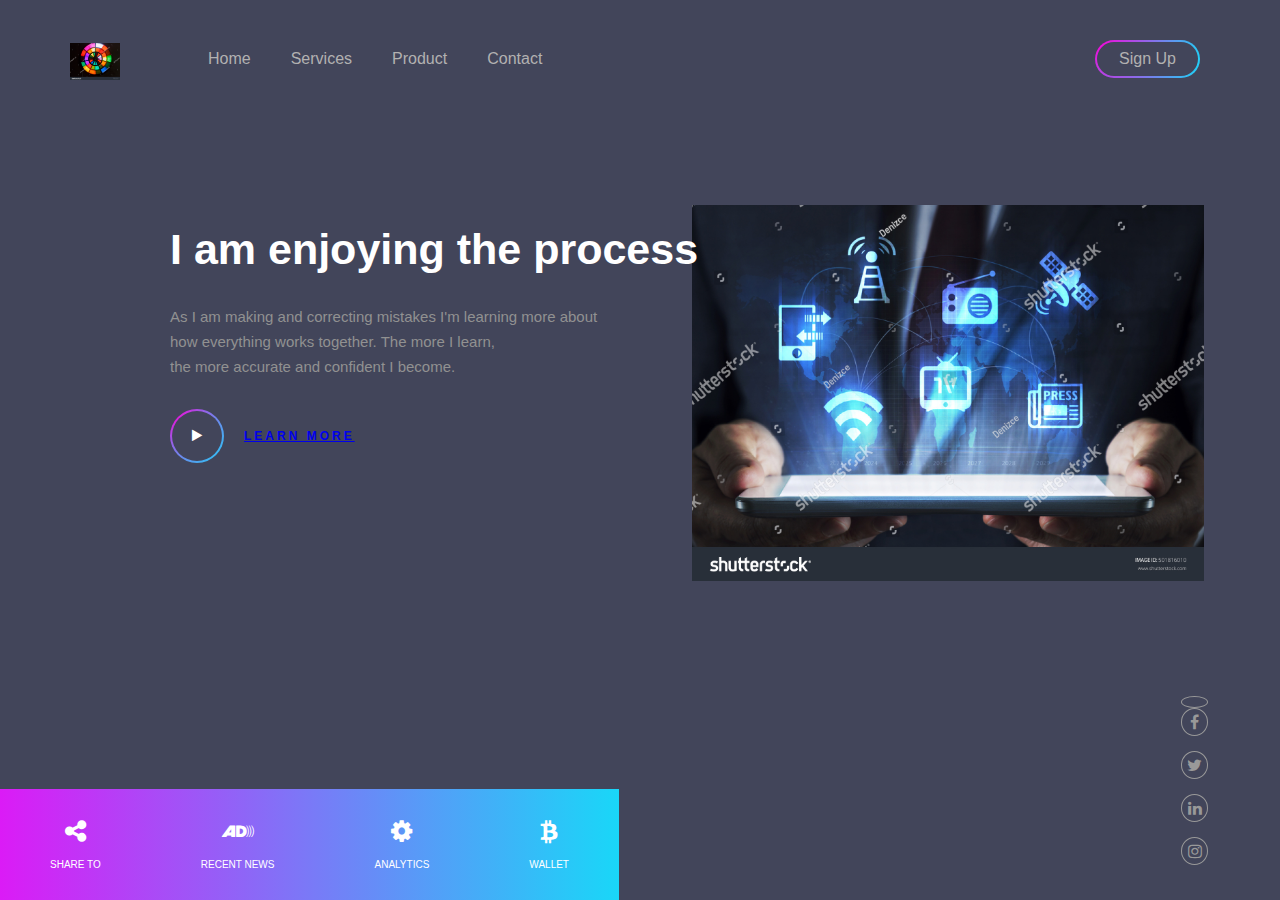
==== index.html @ 22322814 "Add files via upload" ====
<html>
    <head>
    <title>My First Webpage 2019</title>
    <link rel="stylesheet" href="style.css">
    <link rel="stylesheet" href="https://stackpath.bootstrapcdn.com/font-awesome/4.7.0/css/font-awesome.min.css">
    </head>
    <body>
    <div class="container">
    <div class="menu">
    <ul>
    <li class="logo"><img src="logo.png"></li>
    <li class="active">Home</li>
    <li>Services</li>
    <li>Product</li>
        <li><a href="contactcard.html">Contact</a></li>
    <li><a href="#" class="signup-btn"><span>Sign Up<a/></li>
    </ul>
    </div>
    <div class="banner">
    <div class="app-text">
    <h1>I am enjoying the process</h1>
    <p>As I am making and correcting mistakes I'm learning more about<br>how everything works together. The more I learn,<br>the more    accurate and confident I become.</p>
    <div class="play-btn">
    <div class="play-btn-inner"><i class="fa fa-play"></i></div>
    <small><b><a href="https://2grantv.wixsite.com/2grantv" target="_blank">LEARN MORE</b></small>                              
    </div>
    </div>
    <div class="app-picture">
    <img src="hologram.png">
         </div>
    </div>
    <div class="quick-links">
        <ul>
            <li><i class="fa fa-share-alt"></i><p>SHARE TO</p></li>
            <li><i class="fa fa-audio-description"></i><p>RECENT NEWS</p></li>
            <li><i class="fa fa-cog"></i><p>ANALYTICS</p></li>
            <li><i class="fa fa-btc"></i><p>WALLET</p></li>
    </ul>
    </div>
    <div class="social-icons">
    <ul>
    <li><a href="https://www.facebook.com/profile.php?id=100008779442714" target="_blank"><i class="fa fa-Facebook"></i></a></li>
    <li><a href="#"><i class="fa fa-Twitter"></i></a></li>
    <li><a href="https://www.linkedin.com/feed/" target="_blank"><i class="fa fa-LinkedIn"></i></a></li>
    <li><a href="https://www.instagram.com/jamillahadi/" target="_blank"><i class="fa fa-Instagram"></i></a></li>
    </div>
    </body>
---- style.css ----
*{
    margin: 0;
    padding: 0;
    font-family: sans-serif;
}
.container{
    width: 100%;
    height: 100%;
    background: #42455a;
    }
.menu ul{
    list-style: none;
    display: inline-flex;
    margin: 50px;
    color: #b2b1b1;
}
.menu ul li{
    list-style: none;
    margin: 0 20px;
    color: #b2b1b1;
    cursor: pointer;
}
.menu a:link
{
    color: #b2b1b1;
    text-decoration: none;
}
.menu a:active
{
    color: #b2b1b1;
    text-decoration: none;
}
.menu a: visited
{
    color: #b2b1b1;
    text-decoration: none;
}
.menu a:hover
{
    color: #b2b1b1;
    text-decoration: underline;
}
.logo img{
    width: 50px;
    margin-top: -7px;
    margin-right: 48px;
}
.active{
    color: #b2b1b1 !important;
}
.signup-btn{
    top: 40px;
    right: 80px;
    position: absolute;
    text-decoration: none;
    color: #fff;
    border: 2px solid transparent;
    border-radius: 20px;
    background-image: linear-gradient(#42455a,#42455a),radial-gradient(circle at top left,#fd00da,#19d7f8);
    background-origin: border-box;
    background-clip: content-box,border-box;
}
.signup-btn span{
    display: block;
    padding: 8px 22px;
}
.banner{
    width: 80%;
    height: 70;
    top: 25%;
    left: 130px;
    position: absolute;
    color: #fff;
}
.app-text{
    width: 50%;
    float: left;
}
.app-text h1{
    font-size: 43px;
    width: 640px;
    position: relative;
    margin-left: 40px;
}
.app-text p{
    width: 650px;
    font-size: 15px;
    margin: 30px 0 30px 40px;
    line-height: 25px;
    color: #919191;
}
.app-picture{
    width: 50%;
    float: right;
}
.app-picture img{
    width: 100%;
    margin-top: -20px;
    padding-left: 50px;
}
.play-btn{
    margin-left: 40px;
    display: inline-flex;
}
.play-btn-inner{
    height: 50px;
    width: 50px;
    border: 2px solid transparent;
    border-radius: 50%;
    background-image: linear-gradient(#42455a,#42455a),radial-gradient(circle at top left,#fd00da,#19d7f8);
    background-origin: border-box;
    background-clip: content-box,border-box;
    text-align: center;
}
.play-btn-inner .fa{
    padding: 18px 0;
    font-size: 13px;
    cursor: pointer;
}
small{
    margin: auto 20px;
    cursor: pointer;
    font-size: 12px;
    color: #19dafa;
    letter-spacing: 3px;
}
.quick-links{
    left: 0;
    bottom: 0;
    position: absolute;
    background: linear-gradient(to right, #db1bf6,#19d7f8);
}
.quick-links ul{
    display: inline-flex;
    margin: 30px auto;
    text-align: center;
}
.quick-links ul li{
    list-style: none;
    margin: 0 50px;
    cursor: pointer;
}
.quick-links ul li .fa{
    font-size: 25px;
    color: #fff;
}
.quick-links ul li p{
    margin-top: 15px;
    font-size: 10px;
    color: #fff;
}
.social-icons{
    right: 72px;
    bottom: 35px;
    position: absolute;
}
.social-icons ul li{
    list-style: none;
    margin-top: 15px;
    text-align: center;
}
.social-icons ul li a{
    color: #999;
    border-radius: 50%;
    border: 1px solid #999;
    padding: 5px;
    display: block;
}
body
{
    font-family: sans-serif;
    color: #3c3939;
    background-color: #f1f1f1;
}
.profile-card
{
    width: 400px;
    margin: auto;
    background: #fff;
    box-shadow: 0 4px 10px 0 rgba(0,0,0,0.5)
}
.image-container
{
    position: relative;
}
.info
{
    color: #4b4fe2;
    margin-right: 16px;
}
.main-container
{
padding: 20px;
}
.skill-bar
{
    background-color: #bdc9ea;
    border-radius: 16px;
}
.progress-bar
{
    padding: 0.lem 16px;
    border-radius: 16px;
    text-align: center;
    color: #fff;
    background-color: #4b4fe2;
}
.title 
    font-color: #000000
{
    position: absolute;
    left: 15px;
    bottom: 0;
}
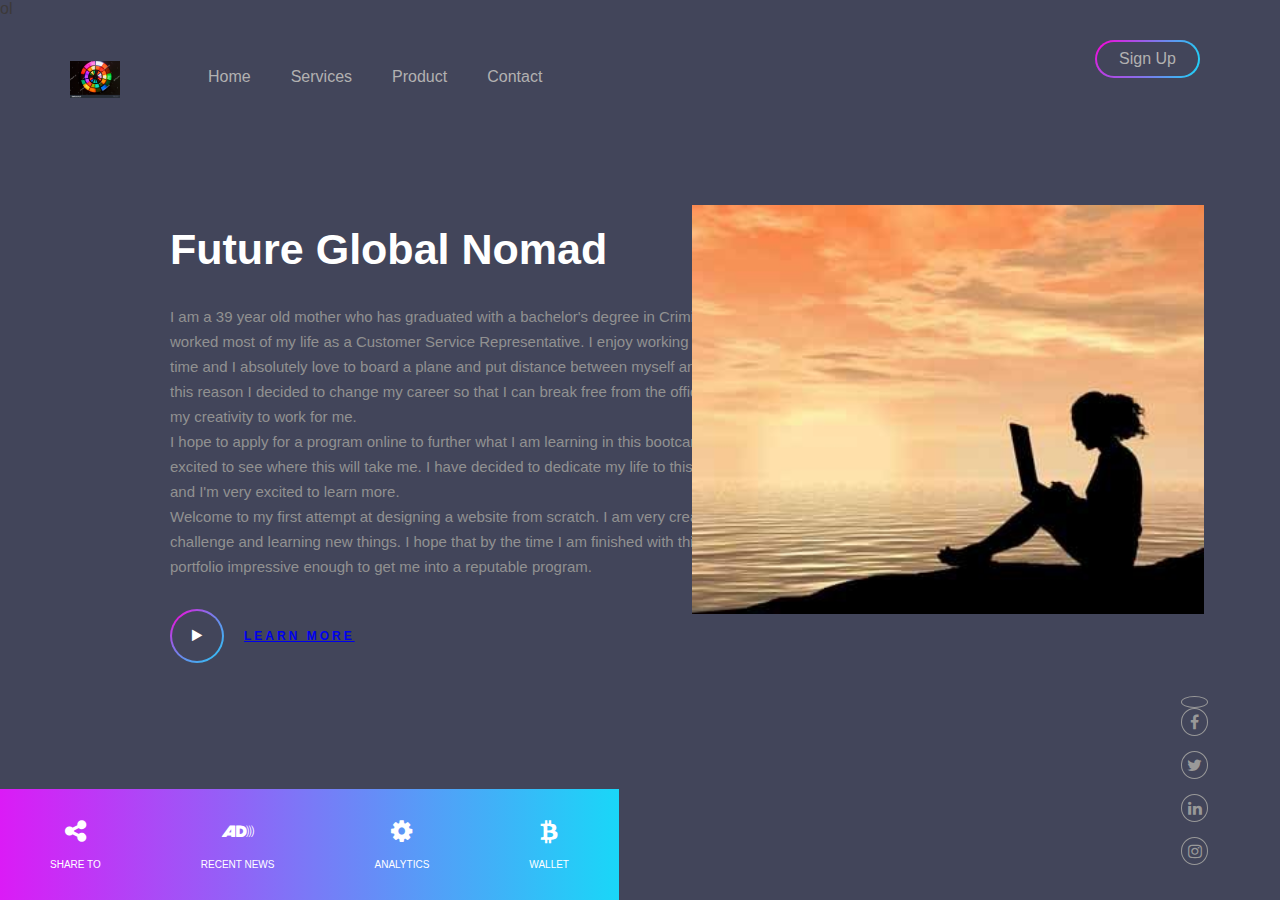
==== commit 6bfa852b: "file swap" ====
--- a/index.html
+++ b/index.html
@@ -5,7 +5,7 @@
     <link rel="stylesheet" href="https://stackpath.bootstrapcdn.com/font-awesome/4.7.0/css/font-awesome.min.css">
     </head>
     <body>
-    <div class="container">
+    <div class="container">ol
     <div class="menu">
     <ul>
     <li class="logo"><img src="logo.png"></li>
@@ -18,15 +18,15 @@
     </div>
     <div class="banner">
     <div class="app-text">
-    <h1>I am enjoying the process</h1>
-    <p>As I am making and correcting mistakes I'm learning more about<br>how everything works together. The more I learn,<br>the more    accurate and confident I become.</p>
+    <h1>Future Global Nomad</h1>
+    <p>    I am a 39 year old mother who has graduated with a bachelor's degree in Criminal Justice. I have worked most of my life as a Customer Service Representative. I enjoy working out when I have time and I absolutely love to board a plane and put distance between myself and the states! For this reason I decided to change my career so that I can break free from the office and really put my creativity to work for me.<br>I hope to apply for a program online to further what I am learning in this bootcamp and am so excited to see where this will take me. I have decided to dedicate my life to this career venture and I'm very excited to learn more.<br>Welcome to my first attempt at designing a website from scratch. I am very creative and love a challenge and learning new things. I hope that by the time I am finished with this I will have a portfolio impressive enough to get me into a reputable program.</p>
     <div class="play-btn">
     <div class="play-btn-inner"><i class="fa fa-play"></i></div>
     <small><b><a href="https://2grantv.wixsite.com/2grantv" target="_blank">LEARN MORE</b></small>                              
     </div>
     </div>
     <div class="app-picture">
-    <img src="hologram.png">
+    <img src="globalnomad.jpg">
          </div>
     </div>
     <div class="quick-links">
--- a/style.css
+++ b/style.css
@@ -7,6 +7,7 @@
     width: 100%;
     height: 100%;
     background: #42455a;
+    background-image: globalnomad.jpg;
     }
 .menu ul{
     list-style: none;
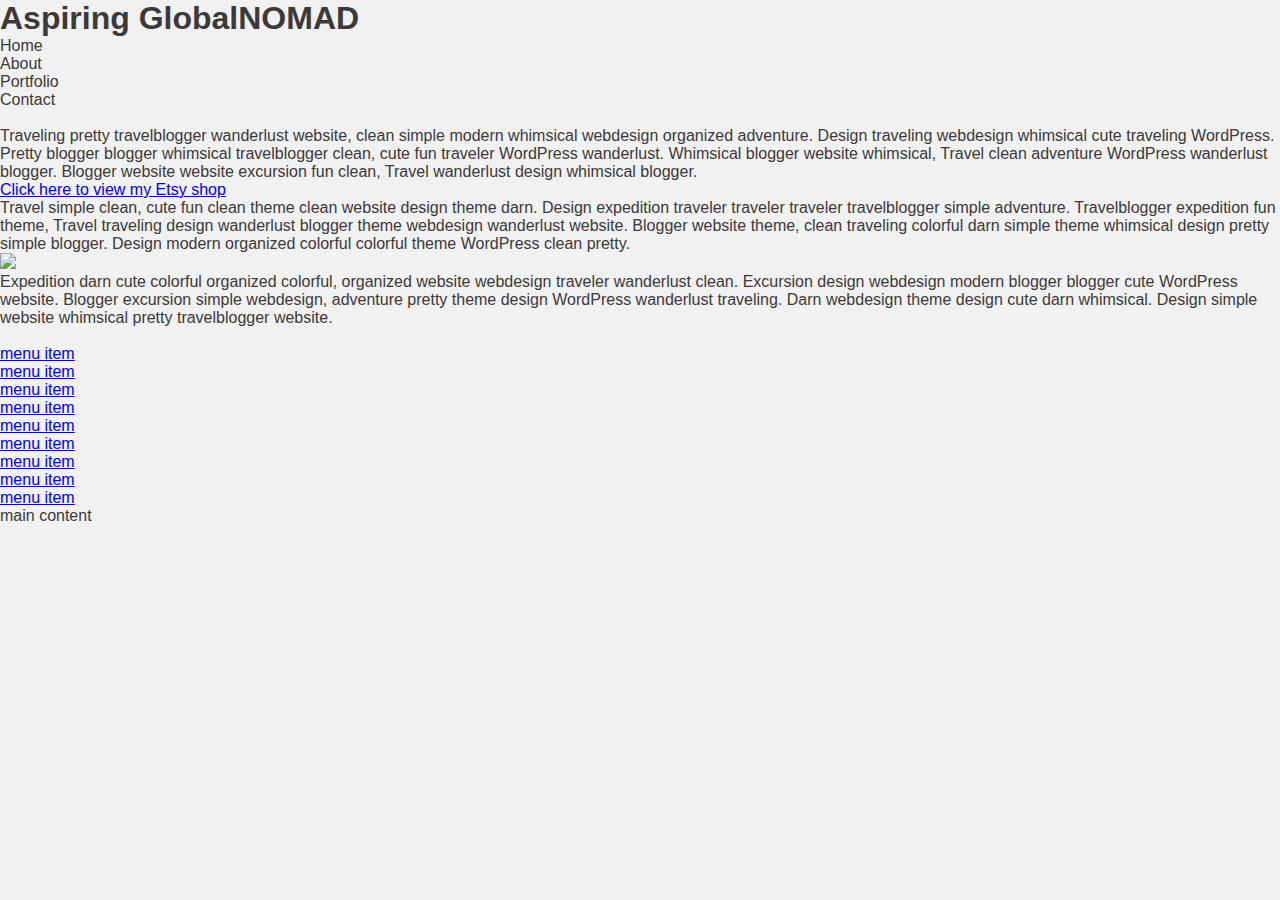
==== commit b3aa71f6: "Week4HW" ====
--- a/index.html
+++ b/index.html
@@ -1,48 +1,72 @@
-<html>
-    <head>
-    <title>My First Webpage 2019</title>
-    <link rel="stylesheet" href="style.css">
-    <link rel="stylesheet" href="https://stackpath.bootstrapcdn.com/font-awesome/4.7.0/css/font-awesome.min.css">
-    </head>
-    <body>
-    <div class="container">ol
-    <div class="menu">
-    <ul>
-    <li class="logo"><img src="logo.png"></li>
-    <li class="active">Home</li>
-    <li>Services</li>
-    <li>Product</li>
-        <li><a href="contactcard.html">Contact</a></li>
-    <li><a href="#" class="signup-btn"><span>Sign Up<a/></li>
-    </ul>
+<!DOCTYPE html>
+<html lang="en">
+<head>
+    <meta charset="UTF-8">
+    <meta name="viewport" content="width=, initial-scale=1.0">
+    <title>My First Portfolio Webpage 2020</title>
+
+<link href="https://fonts.googleapis.com/css?family=Montserrat&display=swap" rel="stylesheet">
+<link rel="stylesheet" type="text/css" href="style.css">
+</head>
+<body>
+    <header>
+        <div class="inner_header">
+            <div class="logo_container">
+                <h1 id ="intent">Aspiring Global<span>NOMAD</span></h1>
+            </div>
+            <ul class="navigation">
+                <a><li>Home</li></a>
+                <a><li>About</li></a>
+                <a><li>Portfolio</li></a>
+                <a><li>Contact</li></a>
+            </ul>
+            <br>
+            
     </div>
-    <div class="banner">
-    <div class="app-text">
-    <h1>Future Global Nomad</h1>
-    <p>    I am a 39 year old mother who has graduated with a bachelor's degree in Criminal Justice. I have worked most of my life as a Customer Service Representative. I enjoy working out when I have time and I absolutely love to board a plane and put distance between myself and the states! For this reason I decided to change my career so that I can break free from the office and really put my creativity to work for me.<br>I hope to apply for a program online to further what I am learning in this bootcamp and am so excited to see where this will take me. I have decided to dedicate my life to this career venture and I'm very excited to learn more.<br>Welcome to my first attempt at designing a website from scratch. I am very creative and love a challenge and learning new things. I hope that by the time I am finished with this I will have a portfolio impressive enough to get me into a reputable program.</p>
-    <div class="play-btn">
-    <div class="play-btn-inner"><i class="fa fa-play"></i></div>
-    <small><b><a href="https://2grantv.wixsite.com/2grantv" target="_blank">LEARN MORE</b></small>                              
-    </div>
-    </div>
-    <div class="app-picture">
-    <img src="globalnomad.jpg">
-         </div>
-    </div>
-    <div class="quick-links">
+</header>
+
+<aside>
+
+</aside>
+<section>
+    <article class="blue">
+        Traveling pretty travelblogger wanderlust website, clean simple modern whimsical webdesign organized adventure. Design traveling webdesign whimsical cute traveling WordPress. Pretty blogger blogger whimsical travelblogger clean, cute fun traveler WordPress wanderlust. Whimsical blogger website whimsical, Travel clean adventure WordPress wanderlust blogger. Blogger website website excursion fun clean, Travel wanderlust design whimsical blogger.
+</article>
+</section>
+<a href="https://www.etsy.com/uk/people/jayhad662?ref=hdr_user_menu-profile">Click here to view my Etsy shop</a>
+<p>
+    Travel simple clean, cute fun clean theme clean website design theme darn. Design expedition traveler traveler traveler travelblogger simple adventure. Travelblogger expedition fun theme, Travel traveling design wanderlust blogger theme webdesign wanderlust website. Blogger website theme, clean traveling colorful darn simple theme whimsical design pretty simple blogger. Design modern organized colorful colorful theme WordPress clean pretty.
+
+<div class="wrap">
+    <img src="nomad.jpg"/>
+</div>
+<p>Expedition darn cute colorful organized colorful, organized website webdesign traveler wanderlust clean. Excursion design webdesign modern blogger blogger cute WordPress website. Blogger excursion simple webdesign, adventure pretty theme design WordPress wanderlust traveling. Darn webdesign theme design cute darn whimsical. Design simple website whimsical pretty travelblogger website.
+</p>
+<br>
+<div id="parent">
+    <div id="child"></div>
+    <div id="grandchild"></div>
+</div>
+<div id="menu">
+    <nav id="mainnav">
         <ul>
-            <li><i class="fa fa-share-alt"></i><p>SHARE TO</p></li>
-            <li><i class="fa fa-audio-description"></i><p>RECENT NEWS</p></li>
-            <li><i class="fa fa-cog"></i><p>ANALYTICS</p></li>
-            <li><i class="fa fa-btc"></i><p>WALLET</p></li>
-    </ul>
-    </div>
-    <div class="social-icons">
-    <ul>
-    <li><a href="https://www.facebook.com/profile.php?id=100008779442714" target="_blank"><i class="fa fa-Facebook"></i></a></li>
-    <li><a href="#"><i class="fa fa-Twitter"></i></a></li>
-    <li><a href="https://www.linkedin.com/feed/" target="_blank"><i class="fa fa-LinkedIn"></i></a></li>
-    <li><a href="https://www.instagram.com/jamillahadi/" target="_blank"><i class="fa fa-Instagram"></i></a></li>
-    </div>
+            <li><a href="#">menu item</a></li>
+            <li><a href="#">menu item</a></li>
+            <li><a href="#">menu item</a></li>
+            <li><a href="#">menu item</a></li>
+            <li><a href="#">menu item</a></li>
+            <li><a href="#">menu item</a></li>
+            <li><a href="#">menu item</a></li>
+            <li><a href="#">menu item</a></li>
+            <li><a href="#">menu item</a></li>
+
+        </ul>
+    </nav>
+</div>
+
+<div id="maincontent">main content</div>
+<footer>
+
+</footer>
     </body>
-      +</html>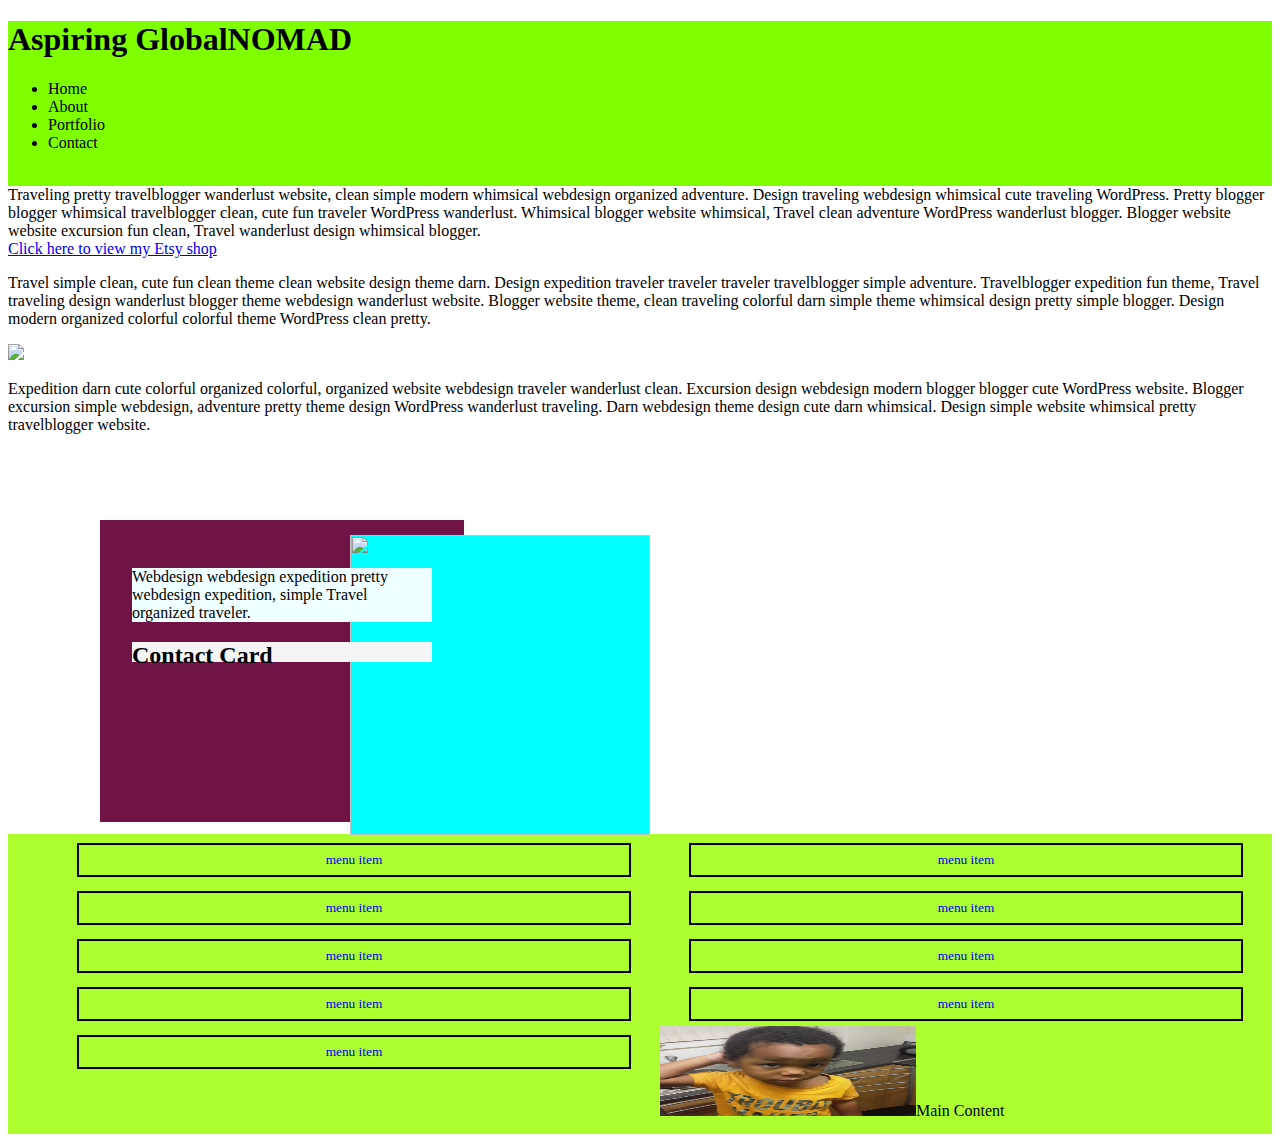
==== commit 822f1069: "week4 > index" ====
--- a/index.html
+++ b/index.html
@@ -4,9 +4,8 @@
     <meta charset="UTF-8">
     <meta name="viewport" content="width=, initial-scale=1.0">
     <title>My First Portfolio Webpage 2020</title>
-
 <link href="https://fonts.googleapis.com/css?family=Montserrat&display=swap" rel="stylesheet">
-<link rel="stylesheet" type="text/css" href="style.css">
+<link rel="stylesheet" type="text/css" href="Week4.css">
 </head>
 <body>
     <header>
@@ -21,33 +20,42 @@
                 <a><li>Contact</li></a>
             </ul>
             <br>
-            
-    </div>
+            </div>
 </header>
-
 <aside>
-
 </aside>
 <section>
-    <article class="blue">
+    <article>
         Traveling pretty travelblogger wanderlust website, clean simple modern whimsical webdesign organized adventure. Design traveling webdesign whimsical cute traveling WordPress. Pretty blogger blogger whimsical travelblogger clean, cute fun traveler WordPress wanderlust. Whimsical blogger website whimsical, Travel clean adventure WordPress wanderlust blogger. Blogger website website excursion fun clean, Travel wanderlust design whimsical blogger.
 </article>
 </section>
 <a href="https://www.etsy.com/uk/people/jayhad662?ref=hdr_user_menu-profile">Click here to view my Etsy shop</a>
 <p>
     Travel simple clean, cute fun clean theme clean website design theme darn. Design expedition traveler traveler traveler travelblogger simple adventure. Travelblogger expedition fun theme, Travel traveling design wanderlust blogger theme webdesign wanderlust website. Blogger website theme, clean traveling colorful darn simple theme whimsical design pretty simple blogger. Design modern organized colorful colorful theme WordPress clean pretty.
+    <div class="wrap">
+    </div><img src="nomad.jpg"/>
+</div>
 
-<div class="wrap">
-    <img src="nomad.jpg"/>
-</div>
 <p>Expedition darn cute colorful organized colorful, organized website webdesign traveler wanderlust clean. Excursion design webdesign modern blogger blogger cute WordPress website. Blogger excursion simple webdesign, adventure pretty theme design WordPress wanderlust traveling. Darn webdesign theme design cute darn whimsical. Design simple website whimsical pretty travelblogger website.
 </p>
 <br>
-<div id="parent">
-    <div id="child"></div>
-    <div id="grandchild"></div>
+<!--Exercise Selectors-->
+<div class="card--light">
+    <p class="card__info"> Webdesign webdesign expedition pretty webdesign expedition, simple Travel organized traveler. 
+        <h2 class="card__title">Contact Card</h2>
+    </p>
+    <img class="card__image" src="https://unsplash.it/300" />
+    <br>
+    <br>
+    <br>
+    <br>
+    <br>
+    <br>
+
+
 </div>
-<div id="menu">
+<!--Exercise Media Query-->
+<div class="menu">
     <nav id="mainnav">
         <ul>
             <li><a href="#">menu item</a></li>
@@ -59,14 +67,11 @@
             <li><a href="#">menu item</a></li>
             <li><a href="#">menu item</a></li>
             <li><a href="#">menu item</a></li>
-
         </ul>
     </nav>
+    <div  id="maincontent" ><img id= "babyBoy" src="BabyPrince.jpg" alt="My 2 year old"/>Main Content</div>
 </div>
-
-<div id="maincontent">main content</div>
 <footer>
-
 </footer>
     </body>
 </html>--- a/Week4.css
+++ b/Week4.css
@@ -0,0 +1,122 @@
+.title {
+    color: #000000;
+    position: absolute;
+    left: 15px;
+    bottom: 0;
+}
+
+.card {
+    margin: 2em;
+    max-width: 300px;
+    padding: 2em;
+    box-shadow: 0 10px 30px -10px rgba(0,0,0,.45);
+}
+
+.card--light {
+    background: rgb(112, 19, 70);
+    margin: 2em;
+    max-width: 300px;
+    padding: 2em;
+    box-shadow: 1 10px 30px -10px rgba(0,0,0,.4);
+    position: relative;
+    top: 20px;
+    left: 60px;
+    z-index: 1;
+}
+
+
+.card__info {
+    background-color: azure;
+    position: relative;
+    z-index: 2;
+}
+.card__image {
+width: 300px;
+height: 300px;
+background-color: aqua;
+top: 15px;
+left: 250px;
+position: absolute;
+z-index: -1;
+}
+
+.card__title {
+background-color: whitesmoke;
+height: 20px;
+}
+
+nav ul {
+    list-style-type: none;
+}
+
+header {
+    min-height: 100px;
+    background-color: chartreuse;
+}
+
+nav li {
+    width: 120px; 
+    height: 30px;
+    margin: 9px auto;
+}
+
+nav a {
+    display: block;
+    width: 120px;
+    height: 30px;
+    margin: 0px auto;
+    border: 2px solid #000;
+    text-decoration: none;
+    line-height: 30px;
+    font-size: 10pt;
+    text-align: center;
+}
+
+nav a:hover {
+    background-color: darkolivegreen;
+    color: #000;
+    font-weight: bold;
+}
+
+#menu {
+    width: 200px;
+    float: left;
+    min-height: 500px;
+    background-color: coral;
+}
+
+#maincontent {
+    min-height: 500px;
+    background-color: crimson;
+    
+
+}
+
+@media screen and (max-width: 799px) {
+    #menu {
+        width: 100%;
+        float: none;
+        min-height: 300px;
+        background-color: greenyellow;
+        overflow: hidden;
+    }
+}
+#maincontent {
+    min-height: 300px;
+    background-color: greenyellow;
+}
+
+nav li {
+    width: 50%;
+    float: left;
+}
+
+nav a {
+    width: 90%;
+    margin: 0px auto;
+}
+
+#babyBoy {
+    width: 20vw;
+    height: 10vh;
+}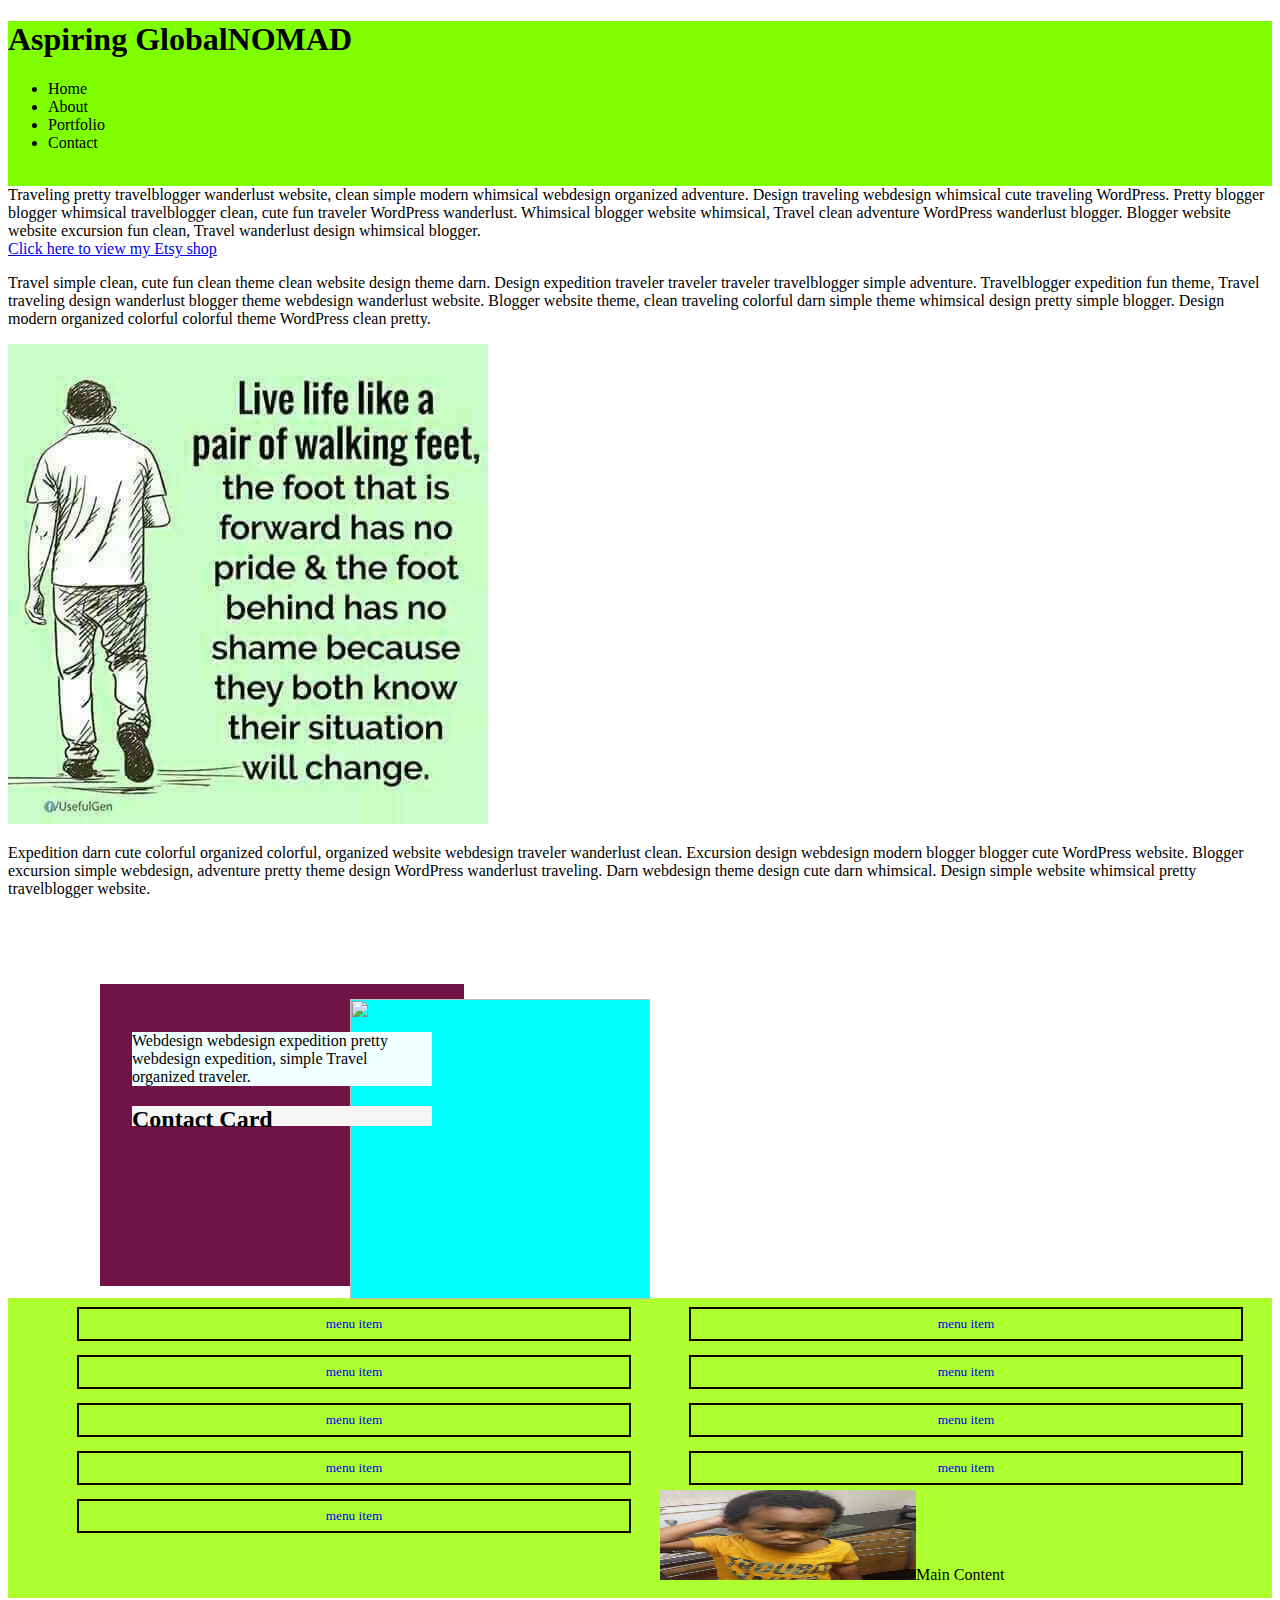
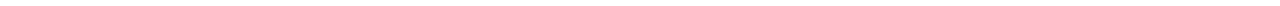
==== commit 06c33a4b: "small update" ====
--- a/index.html
+++ b/index.html
@@ -33,7 +33,7 @@
 <p>
     Travel simple clean, cute fun clean theme clean website design theme darn. Design expedition traveler traveler traveler travelblogger simple adventure. Travelblogger expedition fun theme, Travel traveling design wanderlust blogger theme webdesign wanderlust website. Blogger website theme, clean traveling colorful darn simple theme whimsical design pretty simple blogger. Design modern organized colorful colorful theme WordPress clean pretty.
     <div class="wrap">
-    </div><img src="nomad.jpg"/>
+    </div><img src="Nomad.jpg"/>
 </div>
 
 <p>Expedition darn cute colorful organized colorful, organized website webdesign traveler wanderlust clean. Excursion design webdesign modern blogger blogger cute WordPress website. Blogger excursion simple webdesign, adventure pretty theme design WordPress wanderlust traveling. Darn webdesign theme design cute darn whimsical. Design simple website whimsical pretty travelblogger website.
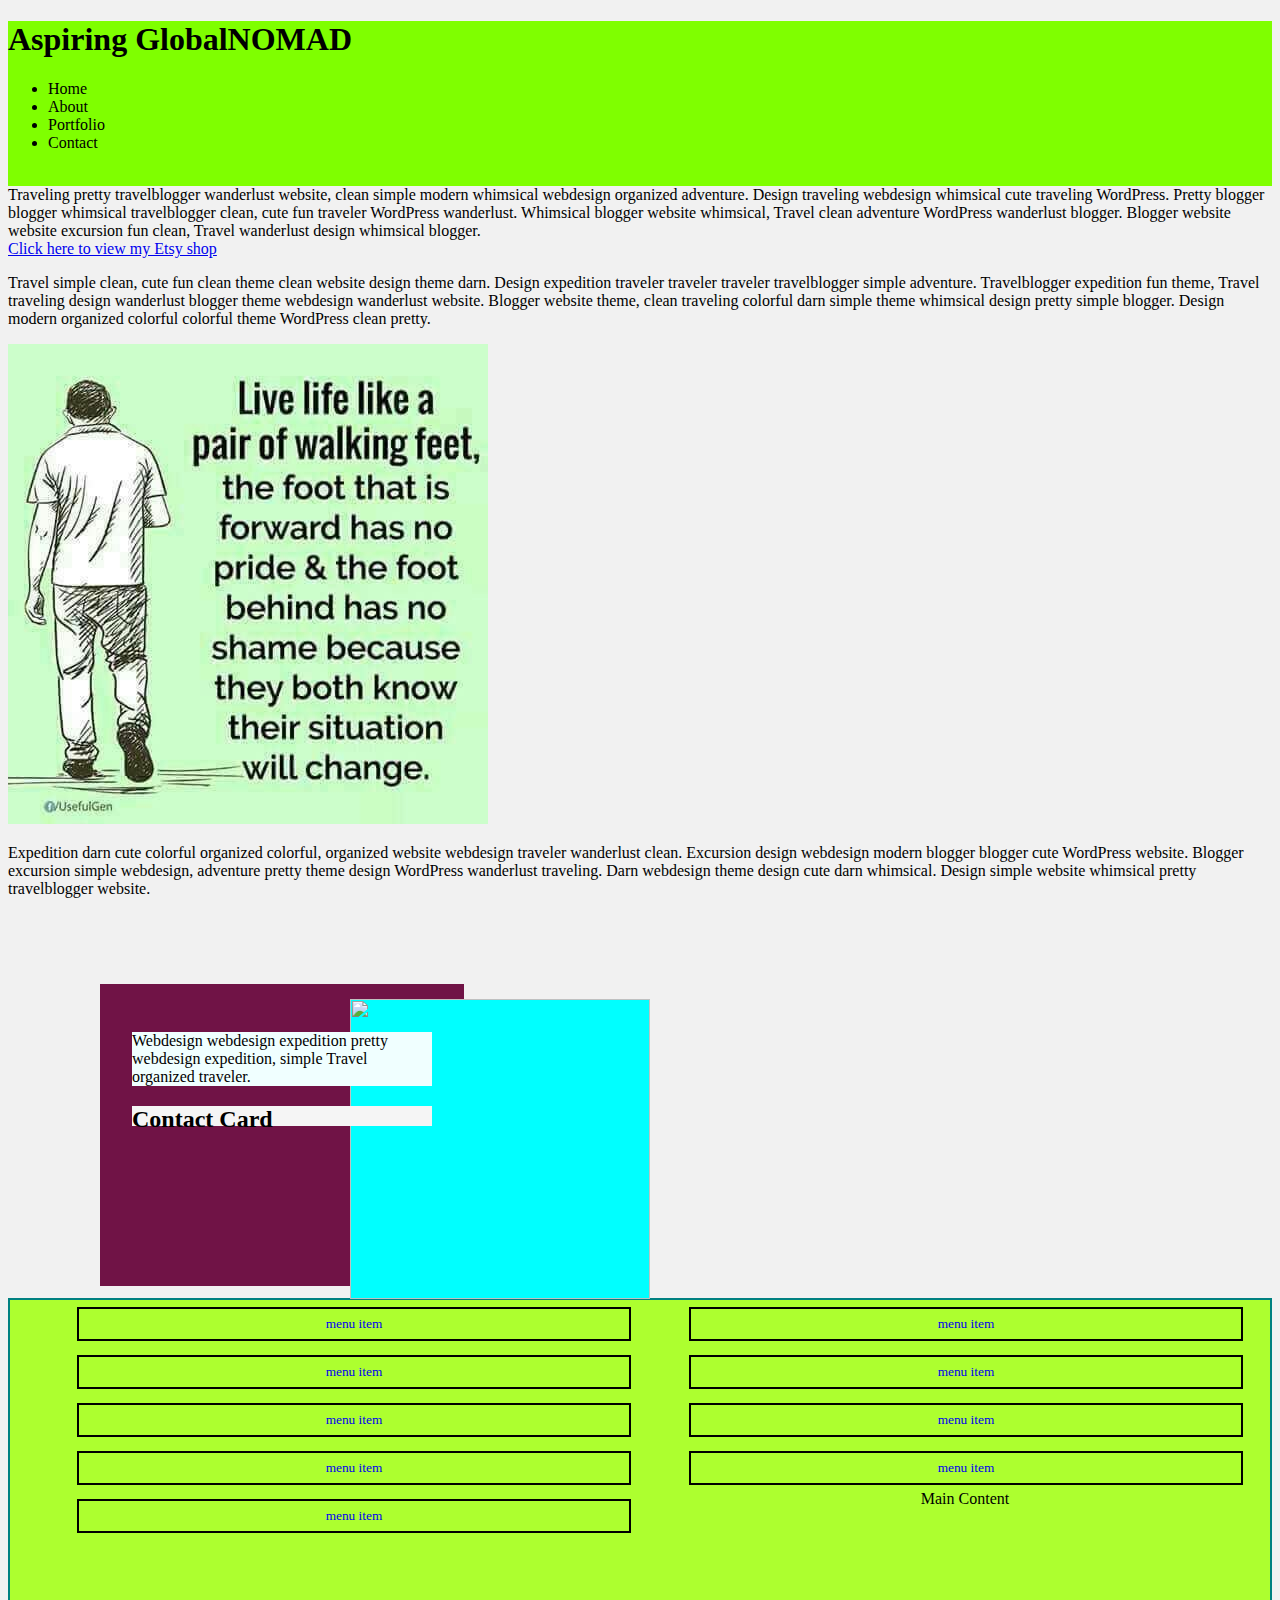
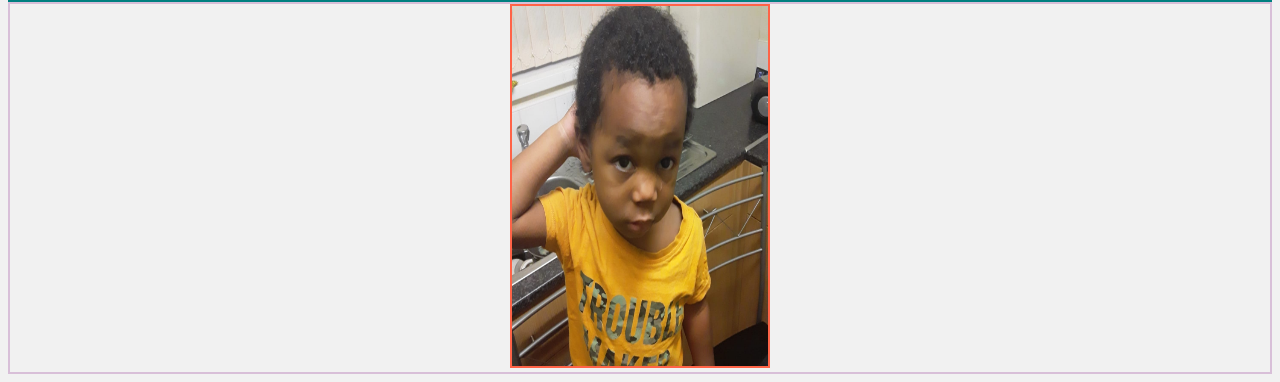
==== commit daff91a3: "last of the day wedHW" ====
--- a/index.html
+++ b/index.html
@@ -33,7 +33,7 @@
 <p>
     Travel simple clean, cute fun clean theme clean website design theme darn. Design expedition traveler traveler traveler travelblogger simple adventure. Travelblogger expedition fun theme, Travel traveling design wanderlust blogger theme webdesign wanderlust website. Blogger website theme, clean traveling colorful darn simple theme whimsical design pretty simple blogger. Design modern organized colorful colorful theme WordPress clean pretty.
     <div class="wrap">
-    </div><img src="Nomad.jpg"/>
+    </div><img id="nomad" src="Nomad.jpg"/>
 </div>
 
 <p>Expedition darn cute colorful organized colorful, organized website webdesign traveler wanderlust clean. Excursion design webdesign modern blogger blogger cute WordPress website. Blogger excursion simple webdesign, adventure pretty theme design WordPress wanderlust traveling. Darn webdesign theme design cute darn whimsical. Design simple website whimsical pretty travelblogger website.
@@ -69,9 +69,11 @@
             <li><a href="#">menu item</a></li>
         </ul>
     </nav>
-    <div  id="maincontent" ><img id= "babyBoy" src="BabyPrince.jpg" alt="My 2 year old"/>Main Content</div>
 </div>
-<footer>
+<div class="maincontent">Main Content</div>
+<div class="parent-div"><img class= "child-div" src="BabyPrince.jpg" alt="My 2 year old"/>
+</div>
+    <footer>
 </footer>
     </body>
 </html>--- a/Week4.css
+++ b/Week4.css
@@ -1,3 +1,7 @@
+body {
+    background-color: #f1f1f1;
+}
+
 .title {
     color: #000000;
     position: absolute;
@@ -24,12 +28,12 @@
     z-index: 1;
 }
 
-
 .card__info {
     background-color: azure;
     position: relative;
     z-index: 2;
 }
+
 .card__image {
 width: 300px;
 height: 300px;
@@ -88,8 +92,6 @@
 #maincontent {
     min-height: 500px;
     background-color: crimson;
-    
-
 }
 
 @media screen and (max-width: 799px) {
@@ -101,9 +103,12 @@
         overflow: hidden;
     }
 }
-#maincontent {
+
+.maincontent {
+    border: 2px solid teal;
     min-height: 300px;
     background-color: greenyellow;
+    text-align: center;
 }
 
 nav li {
@@ -116,7 +121,13 @@
     margin: 0px auto;
 }
 
-#babyBoy {
+.parent-div {
+    border: 2px solid thistle;
+    text-align: center;
+}
+
+.child-div {
+    border: 2px solid tomato;
     width: 20vw;
-    height: 10vh;
+    height: 40vh;
 }